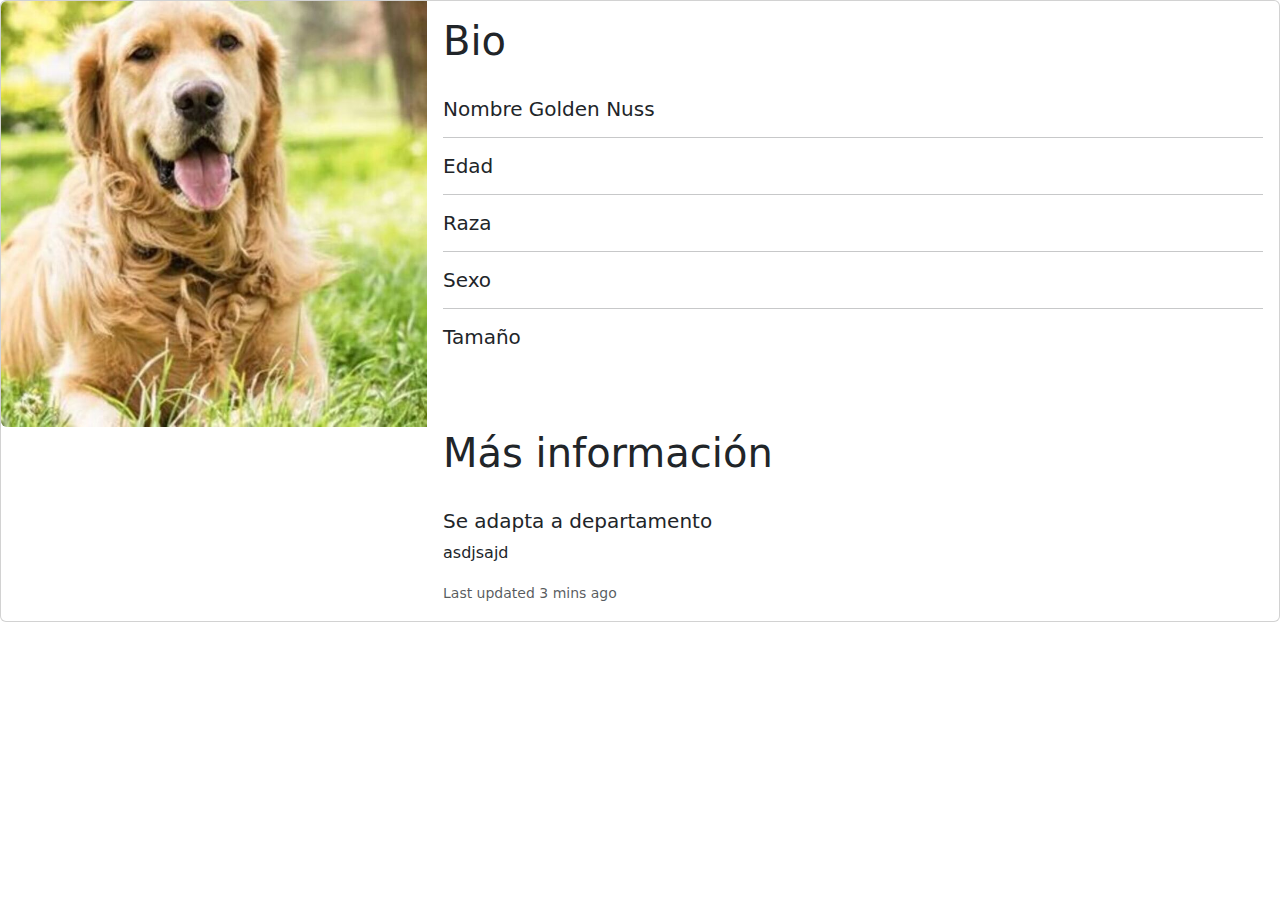
==== peludo1.html @ aa0a8ad9 "peludo numero 1" ====
<!DOCTYPE html>
<html lang="en">
<head>
    <meta charset="UTF-8">
    <meta name="viewport" content="width=device-width, initial-scale=1.0">
    <title>Peludo 1</title>
    <link rel="stylesheet" href="./assets/css/styles.css">
    <link href="https://cdn.jsdelivr.net/npm/bootstrap@5.3.3/dist/css/bootstrap.min.css" rel="stylesheet" 
    integrity="sha384-QWTKZyjpPEjISv5WaRU9OFeRpok6YctnYmDr5pNlyT2bRjXh0JMhjY6hW+ALEwIH" crossorigin="anonymous">

</head>
<body>


    <div class="card mb-3" style="max-width: 1500px;">
        <div class="row g-0">
          <div class="col-md-4">
            <img src="./assets/img/perro 11.jpg" class="img-fluid rounded-start" alt="...">
          </div>
          <div class="col-md-8">
            <div class="card-body">
              <h1 class="card-title">Bio</h1>
              <br>
              <h5 class="card-text">Nombre  Golden Nuss</h5>
              <hr>
              <h5 class="card-text">Edad</h5>
              <hr>
              <h5 class="card-text">Raza</h5>
              <hr>
              <h5 class="card-text">Sexo</h5>
              <hr>
              <h5 class="card-text">Tamaño</h5>
              <br>
              <br>
              <br>
              <h1>Más información</h1>
              <br>
              <h5>Se adapta a departamento</h5>
              <h5></h5>


              
              <p>asdjsajd</p>
              <p class="card-text"><small class="text-body-secondary">Last updated 3 mins ago</small></p>
            </div>
          </div>
        </div>
      </div>






    
    <script src="https://cdn.jsdelivr.net/npm/bootstrap@5.3.3/dist/js/bootstrap.bundle.min.js" 
    integrity="sha384-YvpcrYf0tY3lHB60NNkmXc5s9fDVZLESaAA55NDzOxhy9GkcIdslK1eN7N6jIeHz" crossorigin="anonymous"></script>
</body>
</html>
---- assets/css/styles.css ----
header h1 {
    display: flex;
    justify-content: center;
    margin: 5rem;
}

h3 {
    display: flex;
    justify-content: center;
    margin-top: 3rem;
    margin-right: 7rem;
    margin-left: 7rem;
}

.perro-1 {
    display: flex;
    justify-content: center;
    flex-direction: row-reverse;
    margin-left: 1rem;
}

.perro-2 {
    display: flex;
    justify-content: center;
    flex-direction: row-reverse;
    margin-top: 1rem;
}

.perro-3 {
    display: flex;
    justify-content: center;
    flex-direction: row-reverse;
    margin-top: 1rem;
}

.perro-4 {
    display: flex;
    justify-content: center;
    flex-direction: row-reverse;
    margin-top: 1rem;
}


.d-nav :focus{
    color: rgb(224, 117, 2);
    color: white;

}

.d-focus{
    background-color: rgb(224, 117, 2);
    color: white;
}
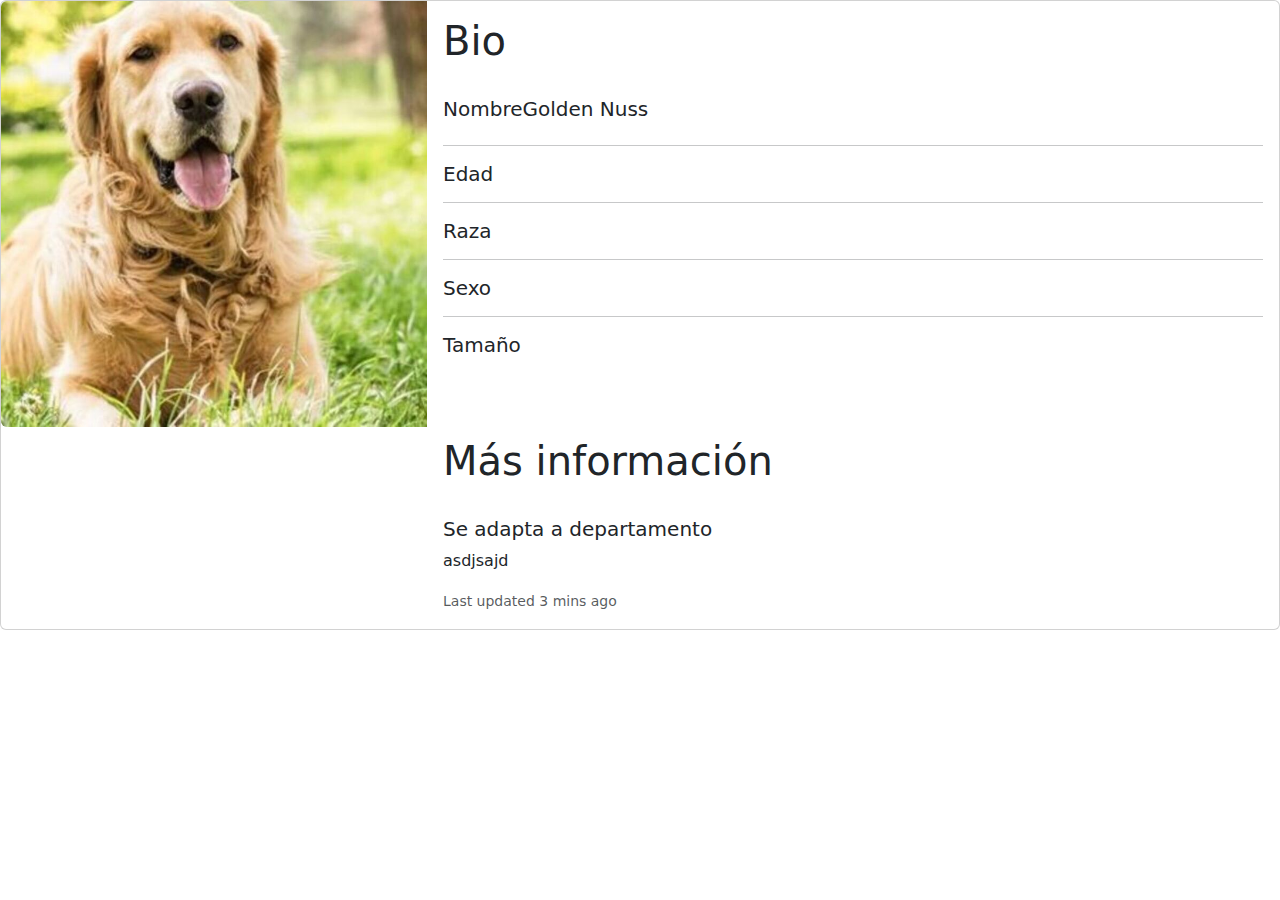
==== commit 1d33de37: "spacio entre caracteristicas y su info" ====
--- a/peludo1.html
+++ b/peludo1.html
@@ -1,59 +1,74 @@
 <!DOCTYPE html>
 <html lang="en">
+
 <head>
     <meta charset="UTF-8">
     <meta name="viewport" content="width=device-width, initial-scale=1.0">
     <title>Peludo 1</title>
     <link rel="stylesheet" href="./assets/css/styles.css">
-    <link href="https://cdn.jsdelivr.net/npm/bootstrap@5.3.3/dist/css/bootstrap.min.css" rel="stylesheet" 
-    integrity="sha384-QWTKZyjpPEjISv5WaRU9OFeRpok6YctnYmDr5pNlyT2bRjXh0JMhjY6hW+ALEwIH" crossorigin="anonymous">
+    <link href="https://cdn.jsdelivr.net/npm/bootstrap@5.3.3/dist/css/bootstrap.min.css" rel="stylesheet"
+        integrity="sha384-QWTKZyjpPEjISv5WaRU9OFeRpok6YctnYmDr5pNlyT2bRjXh0JMhjY6hW+ALEwIH" crossorigin="anonymous">
 
 </head>
+
 <body>
 
 
     <div class="card mb-3" style="max-width: 1500px;">
         <div class="row g-0">
-          <div class="col-md-4">
-            <img src="./assets/img/perro 11.jpg" class="img-fluid rounded-start" alt="...">
-          </div>
-          <div class="col-md-8">
-            <div class="card-body">
-              <h1 class="card-title">Bio</h1>
-              <br>
-              <h5 class="card-text">Nombre  Golden Nuss</h5>
-              <hr>
-              <h5 class="card-text">Edad</h5>
-              <hr>
-              <h5 class="card-text">Raza</h5>
-              <hr>
-              <h5 class="card-text">Sexo</h5>
-              <hr>
-              <h5 class="card-text">Tamaño</h5>
-              <br>
-              <br>
-              <br>
-              <h1>Más información</h1>
-              <br>
-              <h5>Se adapta a departamento</h5>
-              <h5></h5>
+            <div class="col-md-4">
+                <img src="./assets/img/perro 11.jpg" class="img-fluid rounded-start" alt="...">
+            </div>
+            <div class="col-md-8">
+                <div class="card-body">
+                    <h1 class="card-title">Bio</h1>
+                    <br>
+                    <div class="containerrr">
+
+                        <h5 class="containerrr">
+                            <span class="text-start">Nombre</span>
+                            <span class="text-end">Golden Nuss</span>
+                        </h5>
 
 
-              
-              <p>asdjsajd</p>
-              <p class="card-text"><small class="text-body-secondary">Last updated 3 mins ago</small></p>
+
+                    </div>
+                    <hr>
+                    <h5 class="card-text">Edad</h5>
+                    <hr>
+                    <h5 class="card-text">Raza</h5>
+                    <hr>
+                    <h5 class="card-text">Sexo</h5>
+                    <hr>
+                    <h5 class="card-text">Tamaño</h5>
+                    <br>
+                    <br>
+                    <br>
+                    <h1>Más información</h1>
+                    <br>
+                    <h5>Se adapta a departamento</h5>
+                    <h5></h5>
+
+
+
+
+
+                    <p>asdjsajd</p>
+                    <p class="card-text"><small class="text-body-secondary">Last updated 3 mins ago</small></p>
+                </div>
             </div>
-          </div>
         </div>
-      </div>
+    </div>
 
 
 
 
 
 
-    
-    <script src="https://cdn.jsdelivr.net/npm/bootstrap@5.3.3/dist/js/bootstrap.bundle.min.js" 
-    integrity="sha384-YvpcrYf0tY3lHB60NNkmXc5s9fDVZLESaAA55NDzOxhy9GkcIdslK1eN7N6jIeHz" crossorigin="anonymous"></script>
+
+    <script src="https://cdn.jsdelivr.net/npm/bootstrap@5.3.3/dist/js/bootstrap.bundle.min.js"
+        integrity="sha384-YvpcrYf0tY3lHB60NNkmXc5s9fDVZLESaAA55NDzOxhy9GkcIdslK1eN7N6jIeHz"
+        crossorigin="anonymous"></script>
 </body>
+
 </html>--- a/assets/css/styles.css
+++ b/assets/css/styles.css
@@ -42,13 +42,33 @@
 }
 
 
-.d-nav :focus{
+.d-nav :hover{
     color: rgb(224, 117, 2);
-    color: white;
 
 }
 
 .d-focus{
     background-color: rgb(224, 117, 2);
-    color: white;
+    color: black;
+}
+
+.d-item{
+    height: 600px;
+}
+
+.d-img{
+    height: 100%;
+    filter: brightness(0.6);
+}
+
+
+
+
+.containerrr{
+    display: flex;
+
+    justify-content: space-between;
+
+
+    
 }